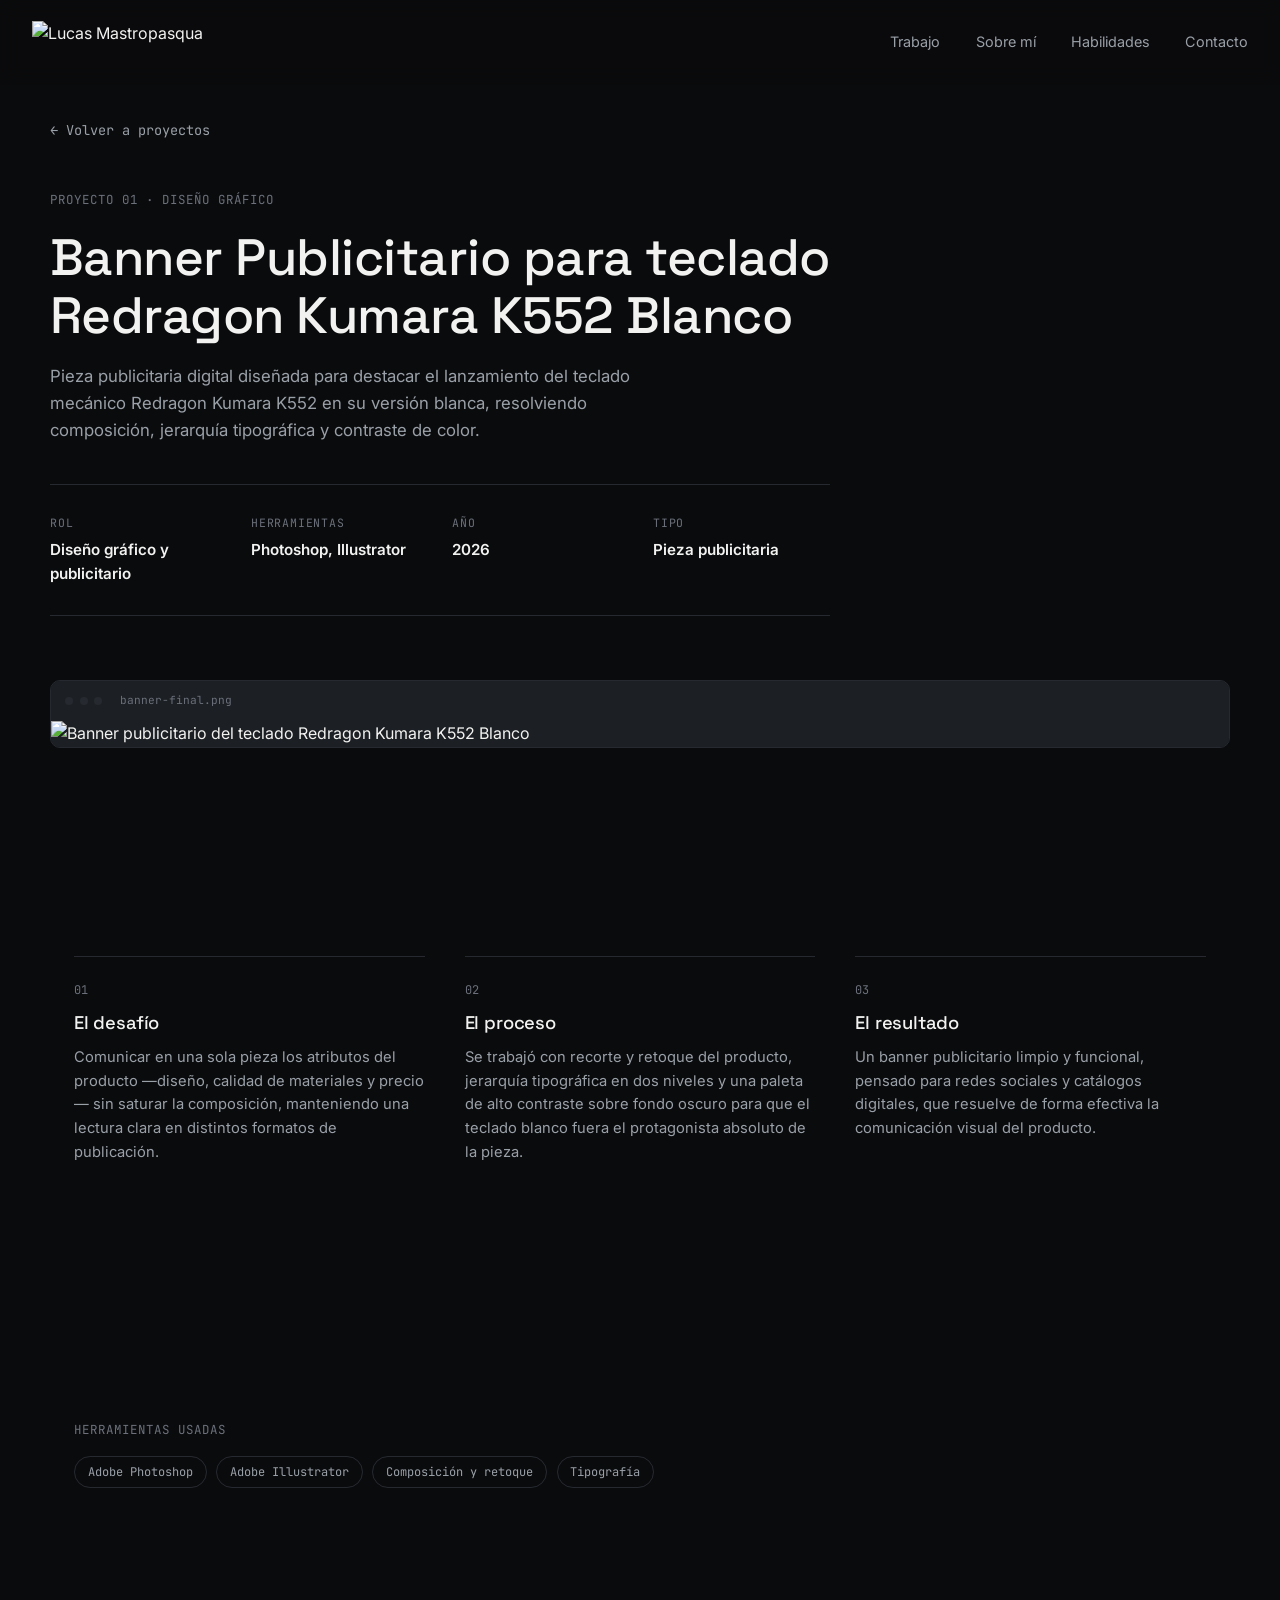
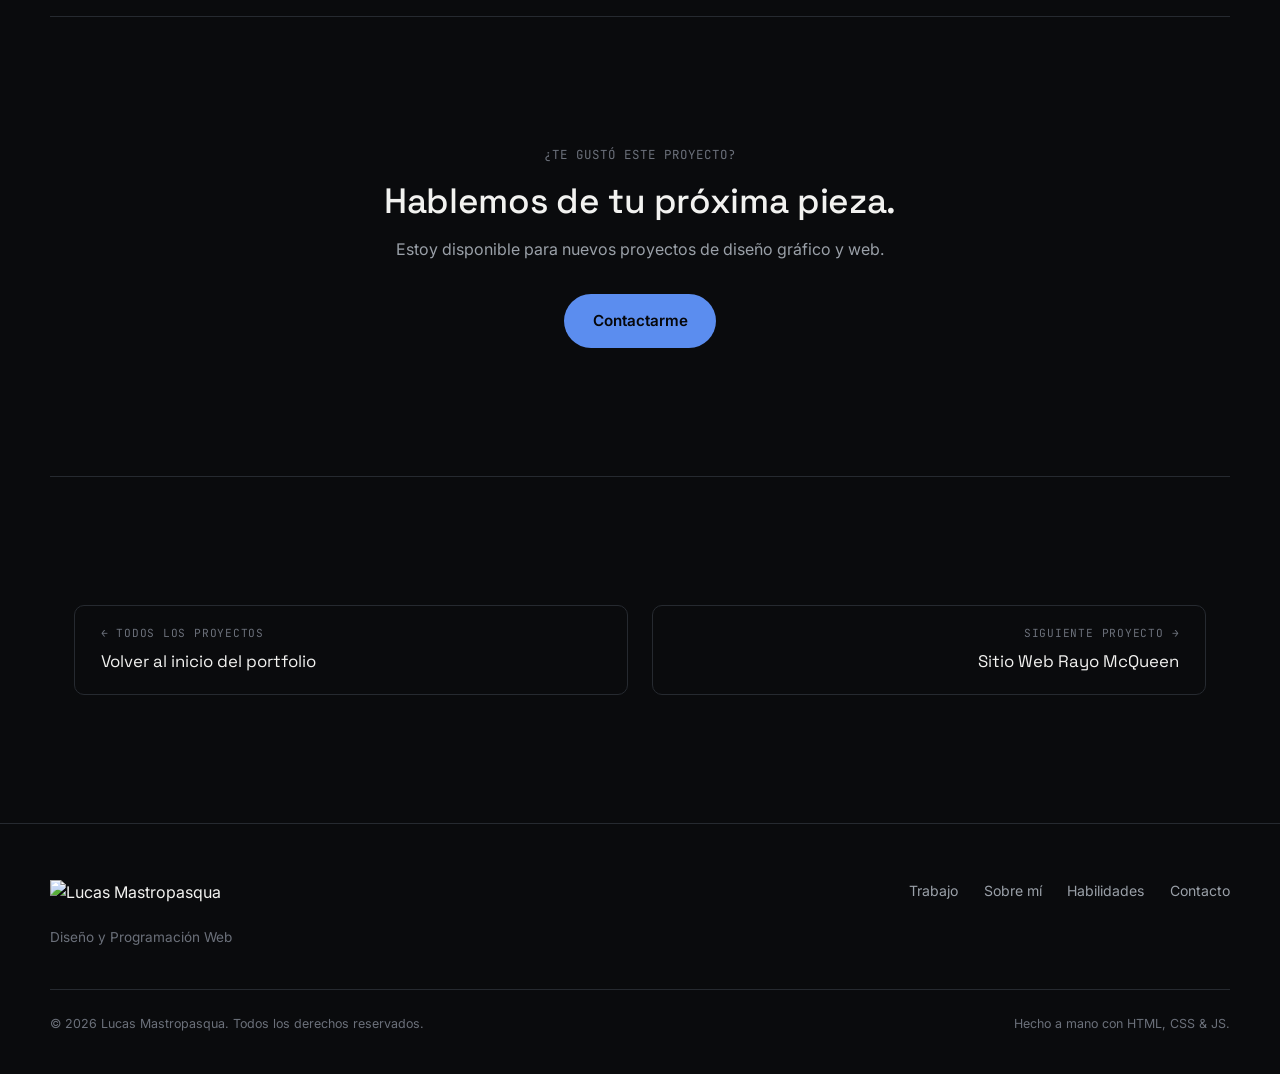
==== proyecto-1.html @ f4af4bb4 "Add files via upload" ====
<!DOCTYPE html>
<html lang="es">
<head>
<meta charset="UTF-8">
<meta name="viewport" content="width=device-width, initial-scale=1.0">
<title>Banner Publicitario Redragon Kumara K552 · Proyecto — Lucas Mastropasqua</title>
<meta name="description" content="Diseño de un banner publicitario para el teclado Redragon Kumara K552 Blanco, aplicando composición, tipografía y jerarquía visual en Photoshop.">
<meta name="theme-color" content="#0A0B0D">
<meta property="og:type" content="article">
<meta property="og:title" content="Banner Publicitario Redragon Kumara K552 — Lucas Mastropasqua">
<meta property="og:description" content="Pieza publicitaria digital diseñada para el lanzamiento del teclado Redragon Kumara K552 Blanco.">
<meta property="og:image" content="img/banner.png">
<link rel="icon" type="image/png" href="img/logo.png">
<link rel="preconnect" href="https://fonts.googleapis.com">
<link rel="preconnect" href="https://fonts.gstatic.com" crossorigin>
<link href="https://fonts.googleapis.com/css2?family=Space+Grotesk:wght@500;600;700&family=Inter:wght@400;500;600&family=JetBrains+Mono:wght@400;500&display=swap" rel="stylesheet">
<link rel="stylesheet" href="style.css">
<link rel="stylesheet" href="proyecto.css">
</head>
<body>

<a class="skip-link" href="#main">Saltar al contenido</a>

<header class="nav" id="top">
  <a class="logo" href="index.html" aria-label="Inicio">
    <img src="img/logo.png" alt="Lucas Mastropasqua" class="logo-img">
  </a>
  <nav class="nav-links" id="nav-links" aria-label="Navegación principal">
    <a href="index.html#trabajo">Trabajo</a>
    <a href="index.html#sobre-mi">Sobre mí</a>
    <a href="index.html#skills">Habilidades</a>
    <a href="index.html#contacto">Contacto</a>
  </nav>
  <button class="nav-toggle" id="nav-toggle" aria-label="Abrir menú" aria-expanded="false" aria-controls="nav-links">
    <span></span><span></span><span></span>
  </button>
</header>

<main id="main">

<div class="breadcrumb">
  <div class="breadcrumb-inner">
    <a class="back-link" href="index.html#trabajo"><span class="arrow-back" aria-hidden="true">←</span> Volver a proyectos</a>
  </div>
</div>

<section class="project-hero">
  <div class="project-hero-inner">
    <span class="section-label">Proyecto 01 · Diseño gráfico</span>
    <h1>Banner Publicitario para teclado Redragon Kumara K552 Blanco</h1>
    <p class="project-hero-desc">Pieza publicitaria digital diseñada para destacar el lanzamiento del teclado mecánico Redragon Kumara K552 en su versión blanca, resolviendo composición, jerarquía tipográfica y contraste de color.</p>

    <div class="project-meta-grid">
      <div class="meta-item">
        <span>Rol</span>
        <strong>Diseño gráfico y publicitario</strong>
      </div>
      <div class="meta-item">
        <span>Herramientas</span>
        <strong>Photoshop, Illustrator</strong>
      </div>
      <div class="meta-item">
        <span>Año</span>
        <strong>2026</strong>
      </div>
      <div class="meta-item">
        <span>Tipo</span>
        <strong>Pieza publicitaria</strong>
      </div>
    </div>
  </div>
</section>

<section class="project-cover">
  <div class="project-cover-inner">
    <div class="cover-frame">
      <div class="browser-bar">
        <span class="dot"></span><span class="dot"></span><span class="dot"></span>
        <span class="browser-url">banner-final.png</span>
      </div>
      <div class="thumb" data-lightbox data-caption="Banner final — Redragon Kumara K552 Blanco">
        <img src="img/banner.png" alt="Banner publicitario del teclado Redragon Kumara K552 Blanco">
      </div>
    </div>
  </div>
</section>

<section class="project-story">
  <div class="story-block">
    <span class="story-index">01</span>
    <h3>El desafío</h3>
    <p>Comunicar en una sola pieza los atributos del producto —diseño, calidad de materiales y precio— sin saturar la composición, manteniendo una lectura clara en distintos formatos de publicación.</p>
  </div>
  <div class="story-block">
    <span class="story-index">02</span>
    <h3>El proceso</h3>
    <p>Se trabajó con recorte y retoque del producto, jerarquía tipográfica en dos niveles y una paleta de alto contraste sobre fondo oscuro para que el teclado blanco fuera el protagonista absoluto de la pieza.</p>
  </div>
  <div class="story-block">
    <span class="story-index">03</span>
    <h3>El resultado</h3>
    <p>Un banner publicitario limpio y funcional, pensado para redes sociales y catálogos digitales, que resuelve de forma efectiva la comunicación visual del producto.</p>
  </div>
</section>

<section class="project-tools">
  <span class="section-label">Herramientas usadas</span>
  <ul class="tags">
    <li>Adobe Photoshop</li>
    <li>Adobe Illustrator</li>
    <li>Composición y retoque</li>
    <li>Tipografía</li>
  </ul>
</section>

<section class="project-cta">
  <span class="section-label">¿Te gustó este proyecto?</span>
  <h2>Hablemos de tu próxima pieza.</h2>
  <p>Estoy disponible para nuevos proyectos de diseño gráfico y web.</p>
  <a class="btn btn-primary" href="index.html#contacto">Contactarme</a>
</section>

<section class="project-next">
  <a class="project-next-link" href="index.html#trabajo">
    <div>
      <span class="next-label">← Todos los proyectos</span>
      <span class="next-title">Volver al inicio del portfolio</span>
    </div>
  </a>
  <a class="project-next-link align-right" href="proyecto-2.html">
    <div>
      <span class="next-label">Siguiente proyecto →</span>
      <span class="next-title">Sitio Web Rayo McQueen</span>
    </div>
  </a>
</section>

</main>

<footer class="footer">
  <div class="footer-inner">
    <div class="footer-brand">
      <img src="img/logo.png" alt="Lucas Mastropasqua" class="logo-img">
      <p>Diseño y Programación Web</p>
    </div>
    <nav class="footer-links" aria-label="Enlaces del footer">
      <a href="index.html#trabajo">Trabajo</a>
      <a href="index.html#sobre-mi">Sobre mí</a>
      <a href="index.html#skills">Habilidades</a>
      <a href="index.html#contacto">Contacto</a>
    </nav>
  </div>
  <div class="footer-bottom">
    <span>© 2026 Lucas Mastropasqua. Todos los derechos reservados.</span>
    <span>Hecho a mano con HTML, CSS &amp; JS.</span>
  </div>
</footer>

<!-- Lightbox -->
<div class="lightbox" id="lightbox" aria-hidden="true">
  <div class="lightbox-content">
    <button class="lightbox-close" aria-label="Cerrar imagen">✕</button>
    <div class="lightbox-frame">
      <img src="" alt="">
    </div>
    <p class="lightbox-caption"></p>
  </div>
</div>

<script src="main.js"></script>
<script src="proyecto.js"></script>
</body>
</html>
---- style.css ----
:root{
  --bg:            #0A0B0D;
  --surface:       #16181C;
  --surface-2:     #1C1F24;
  --line:          #262A30;
  --text:          #F2F2F0;
  --text-muted:    #9AA0A8;
  --text-dim:      #6B707A;
  --accent:        #5B8DEF;
  --accent-dim:    #33456E;

  --font-display: "Space Grotesk", sans-serif;
  --font-body:    "Inter", sans-serif;
  --font-mono:    "JetBrains Mono", monospace;

  --container: 1180px;
  --radius: 10px;
  --ease: cubic-bezier(.22,.61,.36,1);
}

@media (prefers-reduced-motion: reduce){
  *{ animation-duration: .001ms !important; transition-duration: .001ms !important; scroll-behavior: auto !important; }
}

*{ box-sizing: border-box; margin:0; padding:0; }

html{ scroll-behavior: smooth; }

body{
  background: var(--bg);
  color: var(--text);
  font-family: var(--font-body);
  font-size: 16px;
  line-height: 1.6;
  -webkit-font-smoothing: antialiased;
  overflow-x: hidden;
}

a{ color: inherit; text-decoration: none; }
img{ display:block; max-width:100%; }
ul{ list-style:none; }

h1,h2,h3{ font-family: var(--font-display); font-weight: 500; line-height: 1.12; letter-spacing: -.01em; }

section{ padding: 8rem 1.5rem; max-width: var(--container); margin: 0 auto; }

.section-label{
  display:block;
  font-family: var(--font-mono);
  font-size: .78rem;
  letter-spacing: .08em;
  text-transform: uppercase;
  color: var(--text-dim);
  margin-bottom: 1rem;
}

:focus-visible{
  outline: 2px solid var(--accent);
  outline-offset: 3px;
}

.reveal{
  opacity: 0;
  transform: translateY(28px);
  transition: opacity .7s var(--ease), transform .7s var(--ease);
}
.reveal.is-visible{ opacity: 1; transform: none; }
.reveal-group .reveal:nth-child(2){ transition-delay: .08s; }
.reveal-group .reveal:nth-child(3){ transition-delay: .16s; }
.reveal-group .reveal:nth-child(4){ transition-delay: .24s; }

.skip-link{
  position:absolute;
  left: -999px;
  top: 0;
  background: var(--accent);
  color: #06070A;
  padding: .8rem 1.2rem;
  z-index: 999;
  border-radius: 0 0 8px 0;
  font-size: .9rem;
  font-weight: 600;
}
.skip-link:focus{ left: 0; }

.nav{
  position: sticky;
  top: 0;
  z-index: 50;
  display:flex;
  align-items:center;
  justify-content:space-between;
  padding: 1.3rem 2rem;
  background: rgba(10,11,13,.6);
  backdrop-filter: blur(10px);
  border-bottom: 1px solid transparent;
  transition: background .3s var(--ease), border-color .3s var(--ease), padding .3s var(--ease);
}
.nav.scrolled{
  background: rgba(10,11,13,.9);
  border-bottom-color: var(--line);
  padding: 1rem 2rem;
}

.logo{ display:flex; align-items:center; }
.logo-img{ height: 42px; width: auto; }

.nav-links{ display:flex; gap: 2.2rem; }
.nav-links a{
  position: relative;
  font-size: .9rem;
  color: var(--text-muted);
  transition: color .2s var(--ease);
  padding: .2rem 0;
}
.nav-links a::after{
  content:"";
  position:absolute;
  left:0; right:0; bottom:-4px;
  height:1px;
  background: var(--accent);
  transform: scaleX(0);
  transform-origin: left;
  transition: transform .25s var(--ease);
}
.nav-links a:hover{ color: var(--text); }
.nav-links a:hover::after{ transform: scaleX(1); }

.nav-toggle{
  display: none;
  flex-direction: column;
  justify-content: center;
  gap: 5px;
  width: 36px;
  height: 36px;
  background: none;
  border: none;
  cursor: pointer;
  padding: 0;
}
.nav-toggle span{
  display: block;
  width: 100%;
  height: 2px;
  background: var(--text);
  border-radius: 2px;
  transition: transform .25s var(--ease), opacity .2s var(--ease);
}
.nav-toggle.open span:nth-child(1){ transform: translateY(7px) rotate(45deg); }
.nav-toggle.open span:nth-child(2){ opacity: 0; }
.nav-toggle.open span:nth-child(3){ transform: translateY(-7px) rotate(-45deg); }

.hero{
  position: relative;
  max-width: none;
  padding: 8.5rem 1.5rem 7rem;
  overflow: hidden;
}
.hero-grid{
  position:absolute;
  inset:0;
  background-image:
    linear-gradient(var(--line) 1px, transparent 1px),
    linear-gradient(90deg, var(--line) 1px, transparent 1px);
  background-size: 64px 64px;
  mask-image: radial-gradient(ellipse 70% 60% at 50% 20%, black 10%, transparent 75%);
  opacity: .3;
}
.hero-content{
  position:relative;
  max-width: 800px;
  margin: 0 auto;
  text-align:center;
  animation: rise .8s var(--ease) both;
}
@keyframes rise{
  from{ opacity:0; transform: translateY(18px); }
  to{ opacity:1; transform:none; }
}

.eyebrow{
  display:inline-flex;
  align-items:center;
  gap:.5rem;
  font-family: var(--font-mono);
  font-size: .82rem;
  color: var(--text-muted);
  margin-bottom: 1.6rem;
  border: 1px solid var(--line);
  padding: .45rem .9rem;
  border-radius: 999px;
}
.status-dot{
  width: 7px; height: 7px;
  border-radius: 50%;
  background: var(--accent);
  box-shadow: 0 0 0 3px var(--accent-dim);
  animation: pulse 2s ease-in-out infinite;
}
@keyframes pulse{
  0%,100%{ opacity: 1; }
  50%{ opacity: .4; }
}

.hero h1{
  font-size: clamp(2.3rem, 5.2vw, 4rem);
  margin-bottom: 1.5rem;
}
.hero h1 em{ font-style: normal; color: var(--accent); }

.hero-sub{
  color: var(--text-muted);
  font-size: 1.12rem;
  max-width: 580px;
  margin: 0 auto 2.6rem;
}
.hero-sub strong{ color: var(--text); font-weight: 600; }

.hero-actions{
  display:flex;
  gap: 1rem;
  justify-content:center;
  flex-wrap: wrap;
}

.btn{
  display:inline-block;
  padding: .9rem 1.8rem;
  border-radius: 999px;
  font-size: .95rem;
  font-weight: 600;
  transition: transform .2s var(--ease), background .2s var(--ease), border-color .2s var(--ease), box-shadow .2s var(--ease);
}
.btn-primary{
  background: var(--accent);
  color: #06070A;
}
.btn-primary:hover{ transform: translateY(-2px); box-shadow: 0 8px 24px -8px var(--accent-dim); }
.btn-ghost{
  border: 1px solid var(--line);
  color: var(--text);
}
.btn-ghost:hover{ border-color: var(--accent); transform: translateY(-2px); }

.about{
  display:grid;
  grid-template-columns: .8fr 1.2fr;
  gap: 4.5rem;
  align-items:center;
}

.photo-frame{
  position: relative;
  aspect-ratio: 4/5;
  border-radius: var(--radius);
  overflow:hidden;
  border: 1px solid var(--line);
  background: var(--surface);
}
.photo-frame img{ width:100%; height:100%; object-fit:cover; }
.photo-frame::after{
  content:"";
  position:absolute; inset:0;
  background: linear-gradient(180deg, transparent 60%, rgba(10,11,13,.55));
  pointer-events:none;
}

.img-placeholder{
  aspect-ratio: 4/5;
  border: 1px dashed var(--line);
  border-radius: var(--radius);
  background: var(--surface);
  display:flex;
  flex-direction:column;
  align-items:center;
  justify-content:center;
  gap: .3rem;
  color: var(--text-muted);
  text-align:center;
  padding: 1rem;
}
.img-placeholder span{ font-size: .95rem; }
.img-placeholder small{ font-family: var(--font-mono); font-size: .7rem; opacity: .7; }

.about-text h2{ font-size: clamp(1.8rem, 3vw, 2.6rem); margin-bottom: 1.3rem; }
.about-text p{ color: var(--text-muted); margin-bottom: 1rem; max-width: 540px; }

.stats{
  display:flex;
  gap: 2.5rem;
  margin-top: 2.5rem;
  flex-wrap: wrap;
}
.stat{ display:flex; flex-direction:column; }
.stat strong{
  font-family: var(--font-display);
  font-size: 2rem;
  color: var(--text);
}
.stat span{ font-size: .85rem; color: var(--text-muted); }

.work h2{ font-size: clamp(1.8rem, 3vw, 2.6rem); margin-bottom: 3rem; }

.work-grid{
  display:grid;
  grid-template-columns: repeat(auto-fit, minmax(320px, 1fr));
  gap: 2.5rem;
}

.project-card{
  background: var(--surface);
  border: 1px solid var(--line);
  border-radius: var(--radius);
  overflow:hidden;
  transition: transform .3s var(--ease), border-color .3s var(--ease), box-shadow .3s var(--ease);
}
.project-card:hover{
  transform: translateY(-6px);
  border-color: var(--accent-dim);
  box-shadow: 0 20px 40px -24px rgba(0,0,0,.6);
}

.browser-frame{ border-bottom: 1px solid var(--line); }

.browser-bar{
  display:flex;
  align-items:center;
  gap: .4rem;
  padding: .7rem .9rem;
  background: var(--surface-2);
}
.dot{ width: 8px; height: 8px; border-radius: 50%; background: var(--line); }
.browser-url{
  margin-left: .7rem;
  font-family: var(--font-mono);
  font-size: .7rem;
  color: var(--text-dim);
}

.browser-body{ overflow:hidden; }
.browser-body .thumb{
  aspect-ratio: 16/10;
  overflow:hidden;
  background: var(--surface-2);
}
.browser-body .thumb img{
  width:100%; height:100%; object-fit:cover;
  transition: transform .5s var(--ease);
}
.project-card:hover .thumb img{ transform: scale(1.05); }

.browser-body .img-placeholder{ aspect-ratio: 16/10; border:none; border-radius:0; }

.project-meta{ padding: 1.5rem 1.5rem 1.7rem; }
.project-type{
  display:inline-block;
  font-family: var(--font-mono);
  font-size: .7rem;
  letter-spacing: .05em;
  text-transform: uppercase;
  color: var(--accent);
  margin-bottom: .6rem;
}
.project-meta h3{ font-size: 1.15rem; margin-bottom: .55rem; }
.project-meta p{ color: var(--text-muted); font-size: .92rem; margin-bottom: 1.1rem; }

.tags{ display:flex; gap: .5rem; flex-wrap: wrap; }
.tags li{
  font-family: var(--font-mono);
  font-size: .7rem;
  color: var(--text-muted);
  border: 1px solid var(--line);
  padding: .25rem .6rem;
  border-radius: 999px;
}

.btn-project{
  display:inline-flex;
  align-items:center;
  gap: .4rem;
  margin-top: 1.1rem;
  font-size: .88rem;
  font-weight: 600;
  color: var(--text);
}
.btn-project .arrow{ transition: transform .2s var(--ease); }
.btn-project:hover .arrow{ transform: translateX(4px); }
.btn-project:hover{ color: var(--accent); }

.work-note{
  color: var(--text-dim);
  text-align: center;
  font-size: .88rem;
  max-width: var(--container);
  margin: -3.5rem auto 0;
  padding: 0 1.5rem 5rem;
}

.skills h2{ font-size: clamp(1.8rem, 3vw, 2.6rem); margin-bottom: 3rem; }

.skills-grid{
  display:grid;
  grid-template-columns: repeat(auto-fit, minmax(260px, 1fr));
  gap: 2rem;
}
.skills-cat{
  border: 1px solid var(--line);
  border-radius: var(--radius);
  padding: 1.8rem;
  background: var(--surface);
}
.skills-cat h3{
  font-size: 1rem;
  font-family: var(--font-mono);
  text-transform: uppercase;
  letter-spacing: .06em;
  color: var(--text-dim);
  margin-bottom: 1.2rem;
  font-weight: 500;
}
.skills-tags{ display:flex; flex-wrap:wrap; gap: .7rem; }
.skills-tags span{
  font-size: .88rem;
  padding: .55rem 1rem;
  border: 1px solid var(--line);
  border-radius: 999px;
  color: var(--text-muted);
  transition: color .2s var(--ease), border-color .2s var(--ease), transform .2s var(--ease);
}
.skills-tags span:hover{ color: var(--text); border-color: var(--accent-dim); transform: translateY(-2px); }

.contact-grid{
  display:grid;
  grid-template-columns: 1fr 1fr;
  gap: 4rem;
  align-items: start;
}
.contact-intro h2{ font-size: clamp(1.8rem, 3.2vw, 2.6rem); margin-bottom: 1rem; }
.contact-intro > p{ color: var(--text-muted); margin-bottom: 2rem; max-width: 440px; }

.contact-direct{
  display:inline-flex;
  align-items:center;
  gap:.6rem;
  font-size: 1.05rem;
  font-weight: 600;
  margin-bottom: 2.2rem;
  border-bottom: 1px solid var(--line);
  padding-bottom: .5rem;
  transition: border-color .2s var(--ease), color .2s var(--ease);
}
.contact-direct:hover{ color: var(--accent); border-color: var(--accent); }

.socials{ display:flex; gap: 1rem; flex-wrap: wrap; }
.social-link{
  display: inline-flex;
  align-items: center;
  gap: .55rem;
  font-size: .88rem;
  color: var(--text-muted);
  border: 1px solid var(--line);
  padding: .6rem 1rem;
  border-radius: 999px;
  transition: color .2s var(--ease), border-color .2s var(--ease), transform .2s var(--ease);
}
.social-link:hover{ color: var(--text); border-color: var(--accent-dim); transform: translateY(-2px); }
.social-link svg{ width: 16px; height: 16px; }

.contact-form{
  display:flex;
  flex-direction:column;
  gap: 1.2rem;
  border: 1px solid var(--line);
  border-radius: var(--radius);
  padding: 1.8rem;
  background: var(--surface);
}
.form-field{ display:flex; flex-direction:column; gap: .5rem; }
.form-field label{
  font-family: var(--font-mono);
  font-size: .72rem;
  text-transform: uppercase;
  letter-spacing: .05em;
  color: var(--text-dim);
}
.form-field input,
.form-field textarea{
  background: var(--bg);
  border: 1px solid var(--line);
  border-radius: 8px;
  padding: .85rem 1rem;
  color: var(--text);
  font-family: var(--font-body);
  font-size: .92rem;
  transition: border-color .2s var(--ease);
  resize: vertical;
}
.form-field textarea{ min-height: 110px; }
.form-field input:focus,
.form-field textarea:focus{ outline:none; border-color: var(--accent); }
.form-field input:invalid:not(:placeholder-shown),
.form-field textarea:invalid:not(:placeholder-shown){ border-color: #B45757; }

.form-submit{
  align-self: flex-start;
  border: none;
  cursor: pointer;
  font-family: var(--font-body);
}
.form-note{
  font-size: .78rem;
  color: var(--text-dim);
}
.form-status{
  font-size: .85rem;
  color: var(--accent);
  min-height: 1.2em;
}

.footer{
  border-top: 1px solid var(--line);
  padding: 3.5rem 1.5rem 2.5rem;
}
.footer-inner{
  max-width: var(--container);
  margin: 0 auto;
  display:flex;
  justify-content: space-between;
  align-items:flex-start;
  gap: 2rem;
  flex-wrap: wrap;
}
.footer-brand .logo-img{ height: 34px; margin-bottom: .8rem; }
.footer-brand p{ color: var(--text-dim); font-size: .85rem; }
.footer-links{ display:flex; gap: 1.6rem; flex-wrap: wrap; }
.footer-links a{ color: var(--text-muted); font-size: .88rem; transition: color .2s var(--ease); }
.footer-links a:hover{ color: var(--text); }
.footer-bottom{
  max-width: var(--container);
  margin: 2.5rem auto 0;
  padding-top: 1.5rem;
  border-top: 1px solid var(--line);
  color: var(--text-dim);
  font-size: .78rem;
  display:flex;
  justify-content:space-between;
  flex-wrap: wrap;
  gap: .5rem;
}

@media (max-width: 860px){
  .about{ grid-template-columns: 1fr; }
  .contact-grid{ grid-template-columns: 1fr; }
  .nav-links{ gap: 1.2rem; }
}

@media (max-width: 700px){
  .nav-toggle{ display: flex; }
  .nav-links{
    position: absolute;
    top: 100%;
    left: 0;
    right: 0;
    flex-direction: column;
    gap: 0;
    background: var(--bg);
    border-bottom: 1px solid var(--line);
    max-height: 0;
    overflow: hidden;
    transition: max-height .3s var(--ease);
  }
  .nav-links.open{ max-height: 340px; }
  .nav-links a{ padding: 1rem 1.5rem; border-top: 1px solid var(--line); }
  .nav-links a::after{ display:none; }

  section{ padding: 5rem 1.2rem; }
  .hero{ padding: 7rem 1.2rem 4.5rem; }
}

@media (max-width: 560px){
  .nav{ padding: 1.1rem 1.2rem; }
  .footer-inner{ flex-direction:column; }
  .footer-bottom{ flex-direction:column; text-align:center; justify-content:center; }
  .stats{ gap: 1.6rem; }
  .hero-actions{ flex-direction:column; width:100%; }
  .hero-actions .btn{ text-align:center; }
}
---- proyecto.css ----
.breadcrumb{ max-width: none; padding: 2rem 1.5rem 0; }
.breadcrumb-inner{ max-width: var(--container); margin: 0 auto; }
.back-link{
  display:inline-flex;
  align-items:center;
  gap: .5rem;
  font-family: var(--font-mono);
  font-size: .85rem;
  color: var(--text-muted);
  transition: color .2s var(--ease), gap .2s var(--ease);
}
.back-link:hover{ color: var(--accent); gap: .8rem; }
.back-link .arrow-back{ transition: transform .2s var(--ease); }
.back-link:hover .arrow-back{ transform: translateX(-3px); }

.project-hero{ max-width: none; padding: 3rem 1.5rem 4rem; }
.project-hero-inner{ max-width: var(--container); margin: 0 auto; }
.project-hero .section-label{ margin-bottom: 1.2rem; }
.project-hero h1{
  font-size: clamp(2.1rem, 4.5vw, 3.2rem);
  max-width: 820px;
  margin-bottom: 1.2rem;
}
.project-hero-desc{
  color: var(--text-muted);
  font-size: 1.05rem;
  max-width: 640px;
  margin-bottom: 2.5rem;
}

.project-meta-grid{
  display:grid;
  grid-template-columns: repeat(auto-fit, minmax(150px, 1fr));
  gap: 1.5rem;
  border-top: 1px solid var(--line);
  border-bottom: 1px solid var(--line);
  padding: 1.8rem 0;
  max-width: 780px;
}
.meta-item{ display:flex; flex-direction:column; gap: .35rem; }
.meta-item span{
  font-family: var(--font-mono);
  font-size: .72rem;
  text-transform: uppercase;
  letter-spacing: .07em;
  color: var(--text-dim);
}
.meta-item strong{
  font-family: var(--font-body);
  font-weight: 600;
  font-size: .95rem;
  color: var(--text);
}

.project-cover{ max-width: none; padding-top: 0; padding-bottom: 5rem; }
.project-cover-inner{ max-width: var(--container); margin: 0 auto; }
.cover-frame{
  border: 1px solid var(--line);
  border-radius: var(--radius);
  overflow: hidden;
  background: var(--surface);
}
.cover-frame .thumb{
  cursor: zoom-in;
  overflow: hidden;
  background: var(--surface-2);
  display: flex;
  align-items: center;
  justify-content: center;
  max-height: 640px;
}
.cover-frame .thumb img{ width:100%; height:100%; max-height: 640px; object-fit: contain; }
.cover-frame .img-placeholder{ aspect-ratio: 16/9; border:none; border-radius:0; cursor: zoom-in; }

.project-gallery h2,
.project-story h2,
.project-next h2{
  font-size: clamp(1.5rem, 2.6vw, 2rem);
  margin-bottom: 2.2rem;
}

.project-story{
  display:grid;
  grid-template-columns: repeat(3, 1fr);
  gap: 2.5rem;
}
.story-block{ border-top: 1px solid var(--line); padding-top: 1.5rem; }
.story-block .story-index{
  display:block;
  font-family: var(--font-mono);
  font-size: .75rem;
  color: var(--text-dim);
  margin-bottom: .8rem;
}
.story-block h3{
  font-size: 1.15rem;
  margin-bottom: .8rem;
  font-family: var(--font-display);
  font-weight: 500;
}
.story-block p{ color: var(--text-muted); font-size: .92rem; }

.project-tools .tags{ display:flex; gap: .6rem; flex-wrap: wrap; }
.project-tools .tags li{
  font-family: var(--font-mono);
  font-size: .75rem;
  color: var(--text-muted);
  border: 1px solid var(--line);
  padding: .35rem .8rem;
  border-radius: 999px;
}

.project-cta{
  text-align:center;
  border-top: 1px solid var(--line);
  border-bottom: 1px solid var(--line);
}
.project-cta h2{ font-size: clamp(1.6rem, 3vw, 2.2rem); margin-bottom: 1rem; }
.project-cta p{ color: var(--text-muted); margin-bottom: 2rem; }

.project-next{ display:flex; align-items:center; justify-content:space-between; gap: 1.5rem; flex-wrap: wrap; }
.project-next-link{
  display:flex;
  align-items:center;
  gap: 1rem;
  padding: 1.2rem 1.6rem;
  border: 1px solid var(--line);
  border-radius: var(--radius);
  transition: border-color .2s var(--ease), transform .2s var(--ease);
  flex: 1 1 260px;
}
.project-next-link:hover{ border-color: var(--accent-dim); transform: translateY(-3px); }
.project-next-link .next-label{
  font-family: var(--font-mono);
  font-size: .7rem;
  color: var(--text-dim);
  text-transform: uppercase;
  letter-spacing: .07em;
  display:block;
  margin-bottom: .35rem;
}
.project-next-link .next-title{ font-family: var(--font-display); font-size: 1.05rem; }
.project-next-link.align-right{ text-align:right; justify-content:flex-end; }

.lightbox{
  position: fixed;
  inset: 0;
  z-index: 200;
  display:flex;
  align-items:center;
  justify-content:center;
  padding: 2rem;
  background: rgba(6,7,10,.92);
  backdrop-filter: blur(6px);
  opacity: 0;
  pointer-events: none;
  transition: opacity .25s var(--ease);
}
.lightbox.open{ opacity: 1; pointer-events: auto; }
.lightbox-content{ position:relative; max-width: min(900px, 92vw); max-height: 86vh; width: 100%; }
.lightbox-frame{
  aspect-ratio: 16/10;
  border-radius: var(--radius);
  border: 1px solid var(--line);
  background: var(--surface);
  display:flex;
  align-items:center;
  justify-content:center;
  overflow:hidden;
}
.lightbox-frame img{ width:100%; height:100%; object-fit: contain; display:none; }
.lightbox-caption{
  text-align:center;
  margin-top: 1rem;
  font-family: var(--font-mono);
  font-size: .78rem;
  color: var(--text-muted);
}
.lightbox-close{
  position:absolute;
  top: -3rem;
  right: 0;
  background: none;
  border: 1px solid var(--line);
  color: var(--text);
  width: 40px;
  height: 40px;
  border-radius: 50%;
  cursor: pointer;
  font-size: 1.1rem;
  transition: border-color .2s var(--ease), color .2s var(--ease);
}
.lightbox-close:hover{ border-color: var(--accent); color: var(--accent); }

@media (max-width: 860px){
  .project-story{ grid-template-columns: 1fr; gap: 2rem; }
}
@media (max-width: 700px){
  .project-next{ flex-direction:column; }
  .project-next-link.align-right{ text-align:left; justify-content:flex-start; }
}
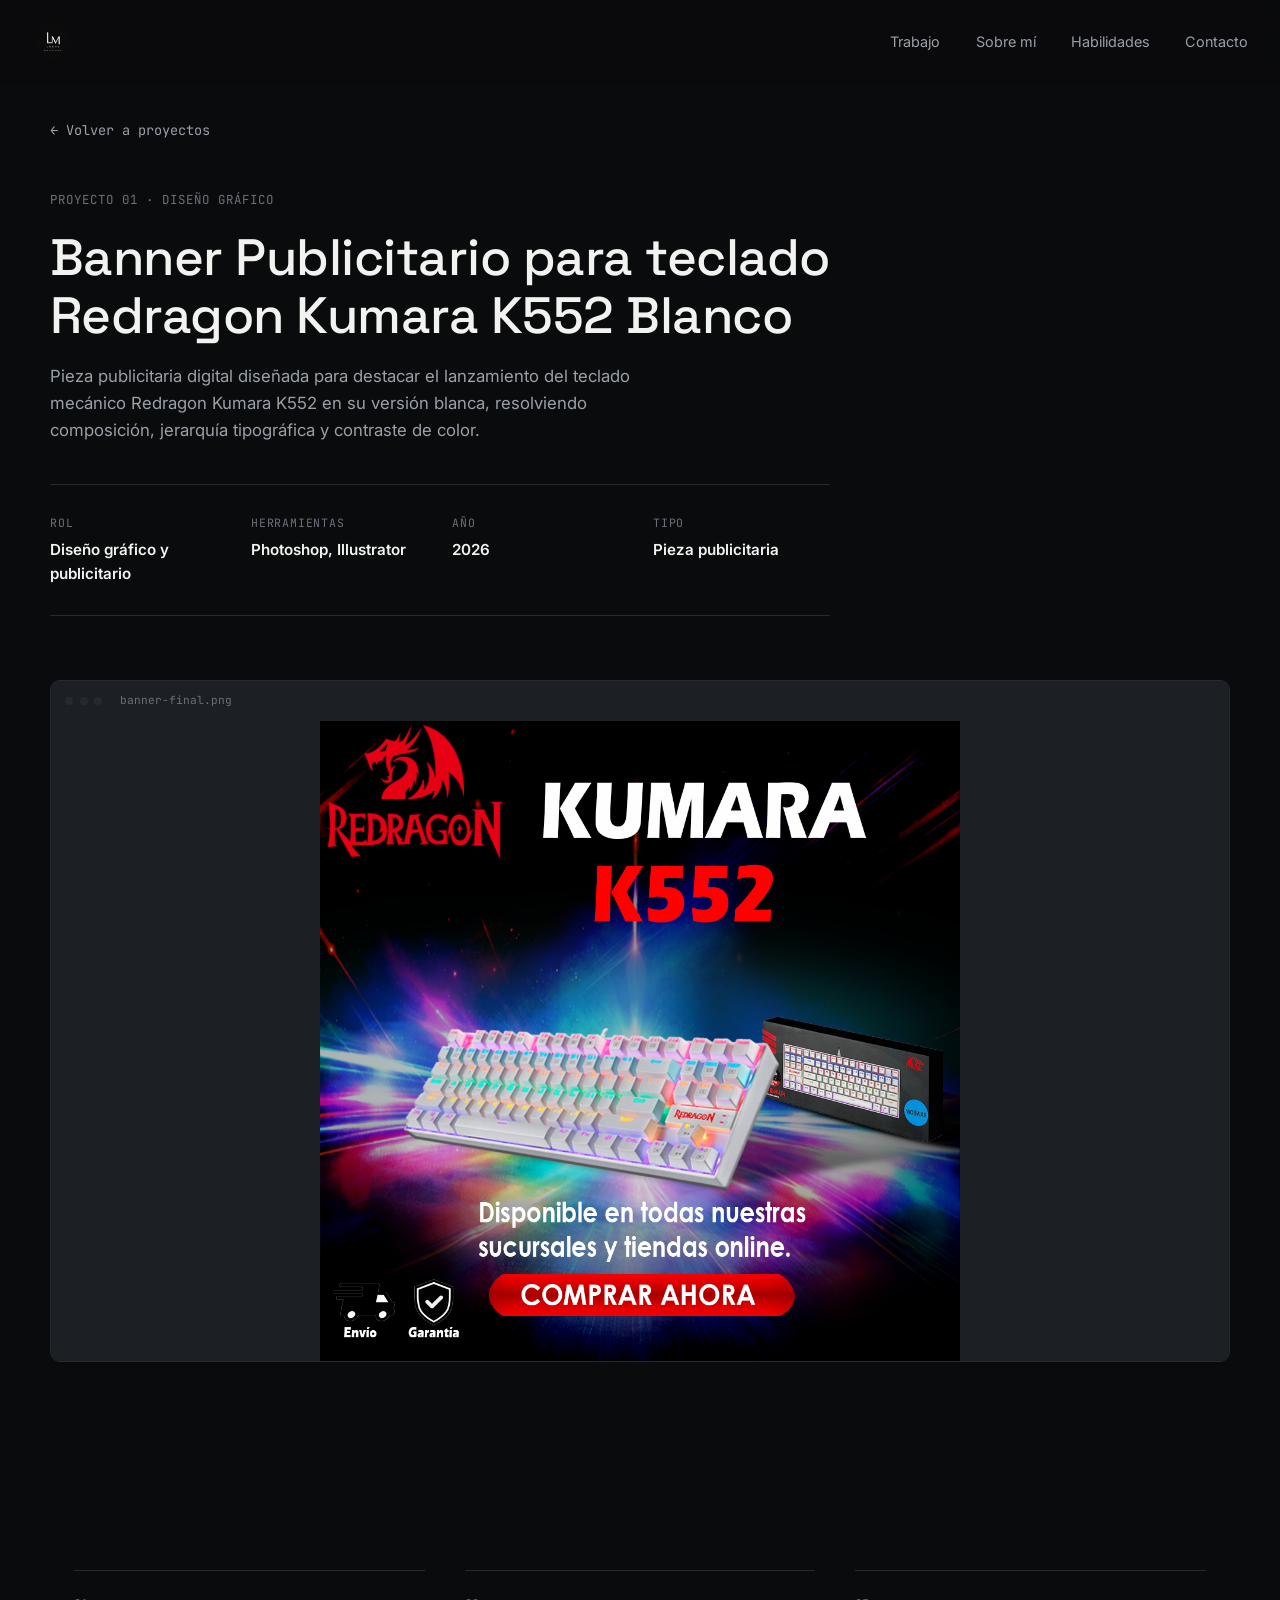
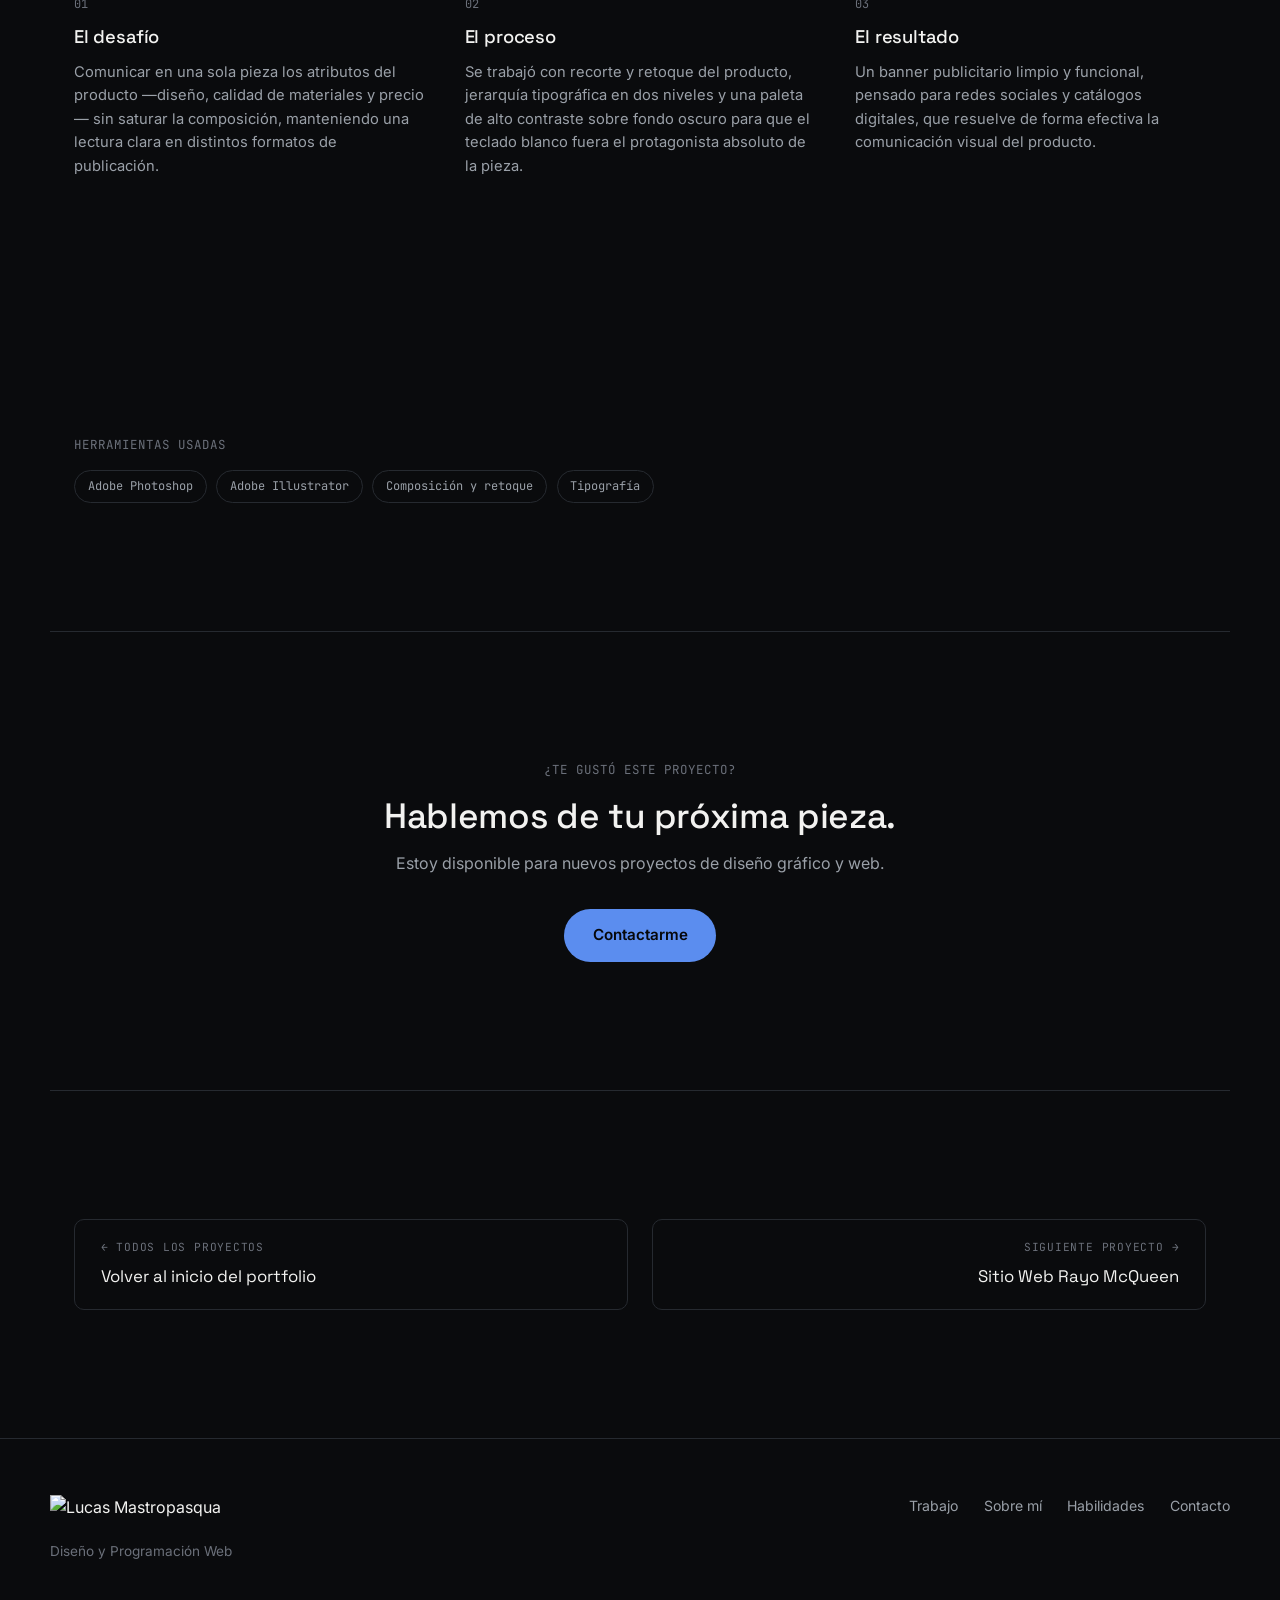
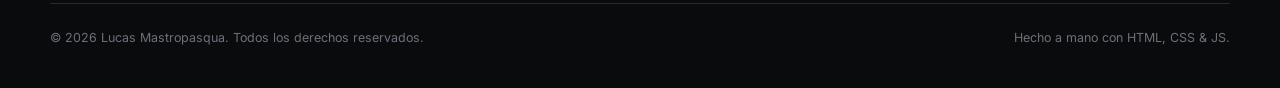
==== commit 1ebd96b7: "Add files via upload" ====
--- a/proyecto-1.html
+++ b/proyecto-1.html
@@ -23,7 +23,7 @@
 
 <header class="nav" id="top">
   <a class="logo" href="index.html" aria-label="Inicio">
-    <img src="img/logo.png" alt="Lucas Mastropasqua" class="logo-img">
+    <img src="logo.png" alt="Lucas Mastropasqua" class="logo-img">
   </a>
   <nav class="nav-links" id="nav-links" aria-label="Navegación principal">
     <a href="index.html#trabajo">Trabajo</a>
@@ -79,7 +79,7 @@
         <span class="browser-url">banner-final.png</span>
       </div>
       <div class="thumb" data-lightbox data-caption="Banner final — Redragon Kumara K552 Blanco">
-        <img src="img/banner.png" alt="Banner publicitario del teclado Redragon Kumara K552 Blanco">
+        <img src="banner.png" alt="Banner publicitario del teclado Redragon Kumara K552 Blanco">
       </div>
     </div>
   </div>
